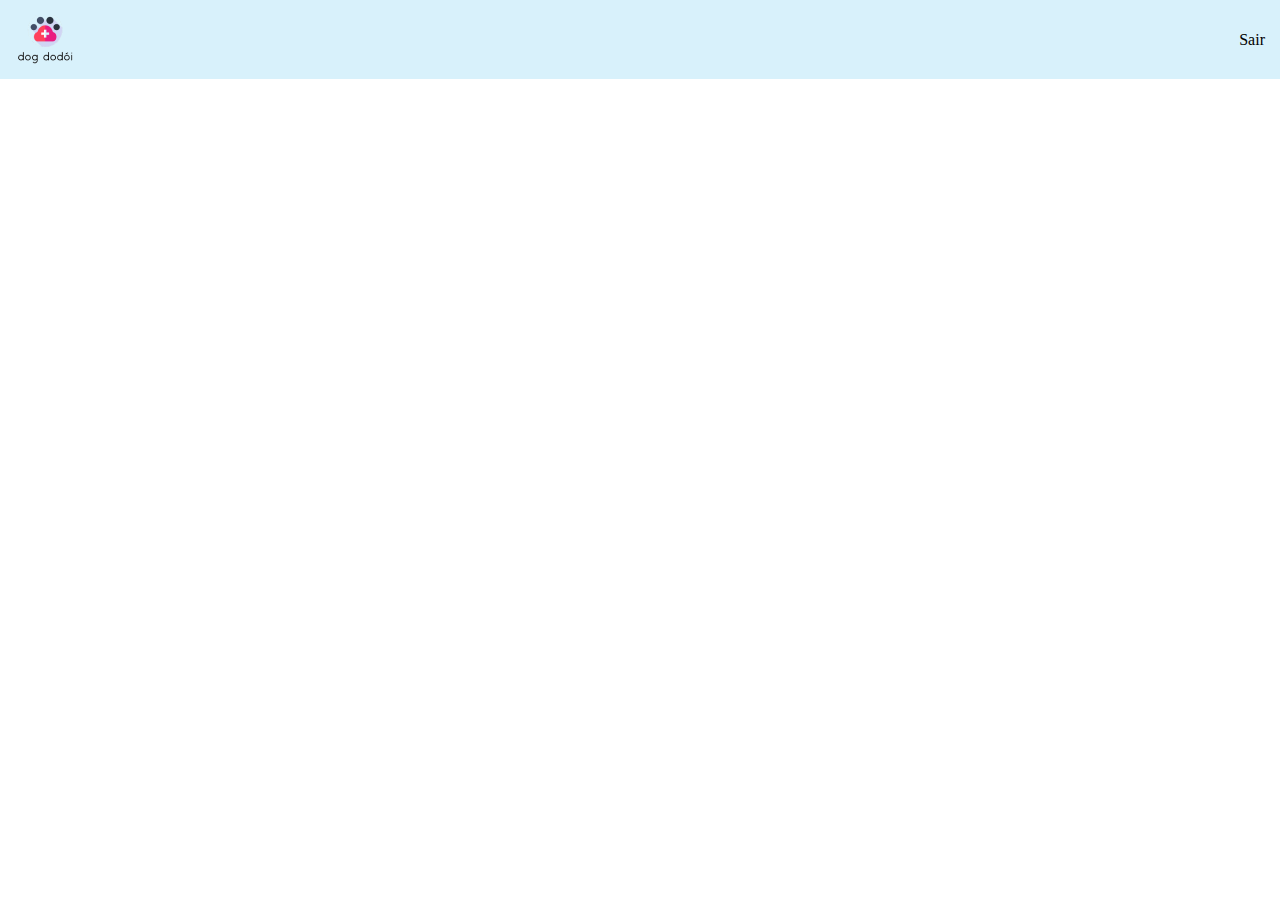
==== front/login.html @ e29073c0 "first commit" ====
<!DOCTYPE html>
<html lang="en">
<head>
    <meta charset="UTF-8">
    <meta http-equiv="X-UA-Compatible" content="IE=edge">
    <meta name="viewport" content="width=device-width, initial-scale=1.0">
    <title>Document</title>
    <link rel="stylesheet" href="../styles/styles.css">
    <link rel="stylesheet" href="../styles/mobile.css">
</head>
<body>
    <header id="header">
        <img src="../img/logo.png" alt="Logo">
        <nav>
            <a href="index.html">Sair</a>
        </nav>
    </header>


    
</body>
</html>
---- styles/styles.css ----
/*  root- configurações */
 :root {
    --cor-principal:#EA1C81;
    --cor-topo: #D8F1FB;
    --cor-preta: black;
    --cor-fundo: #d8e1ff;
    --cor-branca: #fff;
 /*  -- é a variavel */
 }

 *{
    margin: 0px;
    padding: 0px;
    transition: all 1s;
    box-sizing: border-box;
}
    /* espaço em volta   */


 #header{
    /*  para chamar id, coloca # e o nome */
    background-color: var(--cor-topo);
    /* apos o var, se coloca {} */
    display: flex;
    justify-content: space-between;
    align-items: center;
    padding: 20px;
 }
 
 #header nav a{
    text-decoration: none;
    color: var(--cor-preta);
 }

 #header nav a:hover{ 
    background-color: var(--cor-principal);

    color: var(--cor-branca);
    border-radius: 20px;
    /* muda fonte- font-weight */
 }
 
 .marginlateral{
    margin: 0px 20px;
 }

 main #banner{
    background-image: url('../img/Banner.png');
    height: calc(100vh - 89px);
    background-repeat: no-repeat;
    background-position: center center;
    background-size: cover;
    display: flex;
    flex-direction: column;
    justify-content: center;
    align-items: center;
    color: var(--cor-principal);
 }

 main #banner button {
    background-color: var(--cor-principal);
    color: var(--cor-branca);
    padding: 20px;
    border: none;
    border-radius: 20px;
 }
  .margemCimaBaixo{ 
   margin: 20px 0px
}
 
 main #banner h1 {
    color: var( --cor-principal);
    cursor: pointer;
 }

 #header, main #banner button, #header nav a:hover,
 #bemVindo div, main #beneficios #beneficios-servicos, #rodape{
   padding: 15px;
 }

 #bemVindo{
 display: grid;
 grid-template-columns: repeat(2, 1fr);
 }
 
 #bemVindo h3{
   color: #EA1C81;
   padding-bottom: 10px;
 }
 
  main #beneficios{
   background-color: var(--cor-fundo);
   color: var();
 }
  
#Beneficios {
   text-align: center;
   background-color: #FAFBFF;
   padding: 15px;
}

#beneficios-nossosbeneficios {
   margin-bottom: 34px;
 }

 #beneficios-nossosbeneficios h3 {
   color: #EA1C81;
 }

 #beneficios-servicos h4 {
   color: #EA1C81;
 }

 #beneficios-servicos{
   display: grid;
   grid-template-columns: repeat(3, 1fr);
   text-align: center;
 }

 main #forms #form-formulario form{
   display: flex;
   justify-content: center;
   align-items: center;
   flex-direction: column;
 }

#forms div input{
   display: block;
   padding: 8px;
   border: none; 
   border-radius: 10px;
   outline: none;
   margin-bottom: 10px;
   border-bottom: 1px solid black;  
   width: 450px;
 }

 #forms {
   padding: 20px;
   background-image: url(../img/dog.png);
   background-repeat: no-repeat;
   background-size: contain;
 }

 #forms button{
   padding: 8px;
   border: none;
   cursor: pointer;
   border-radius: 10px;
   color: var(--cor-branca);
   background-color: var(--cor-principal);
   width: 450px;
 }

 #forms #form-texto{
   text-align: center;
   padding: 10px;
 }

 #footer{
   background-color: var(--cor-topo);
   text-align: center;
 }
---- styles/mobile.css ----
/* media query */

/* se (minha tela for menor ou igual a 990px) então faça alguma coisa*/

@media (max-width: 990px){
    #bemVindo{
        display: block;
    }
}

@media(max-width: 823px){
     #forms  {
     background-image: none;
    }
}

 @media(max-width:600px){
    #beneficios-servicos{
        display: block;
    }
}
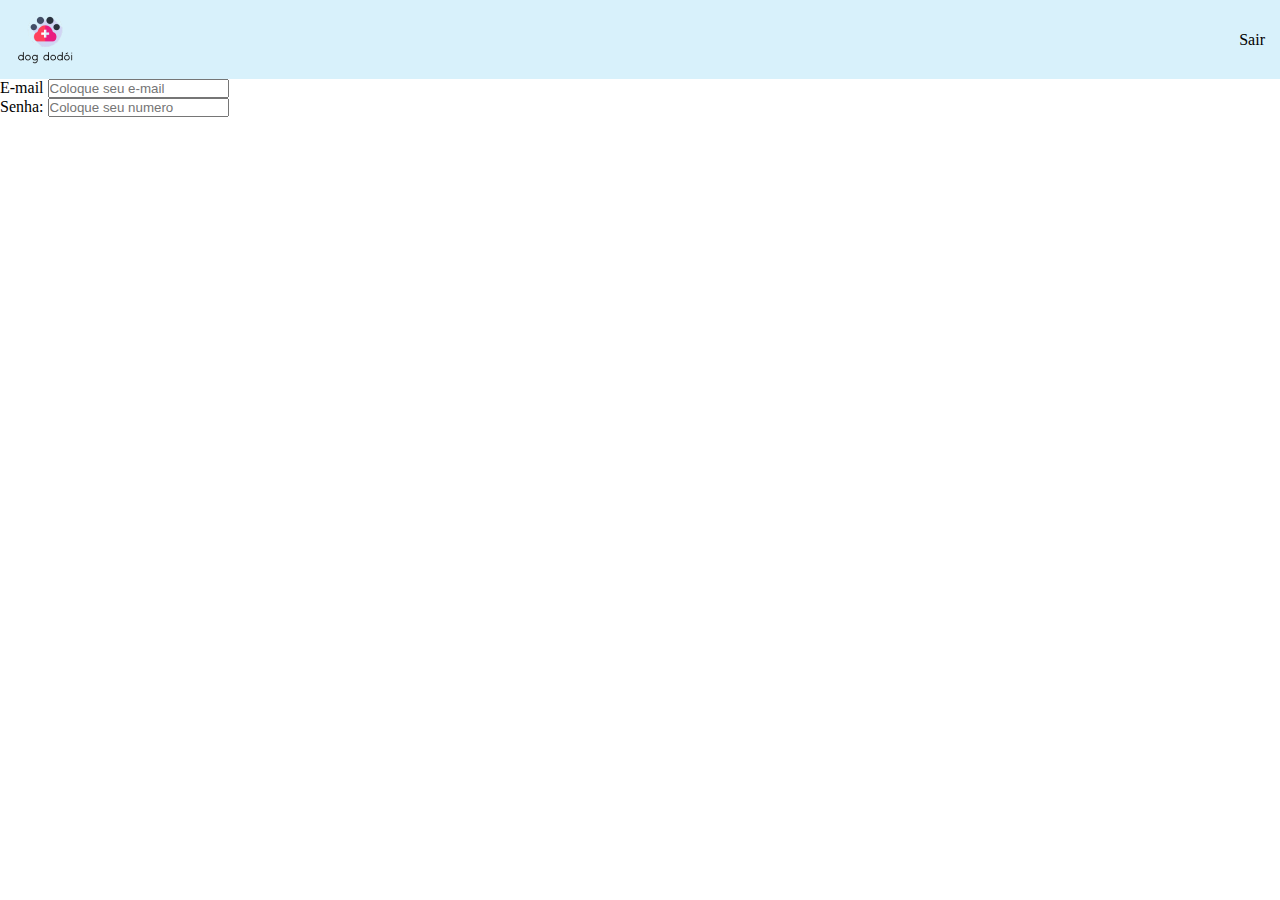
==== commit baa084d9: "first commit" ====
--- a/front/login.html
+++ b/front/login.html
@@ -1,22 +1,34 @@
-<!DOCTYPE html>
-<html lang="en">
-<head>
+  <!DOCTYPE html>
+ <html lang="en">
+ <head>
     <meta charset="UTF-8">
     <meta http-equiv="X-UA-Compatible" content="IE=edge">
     <meta name="viewport" content="width=device-width, initial-scale=1.0">
     <title>Document</title>
     <link rel="stylesheet" href="../styles/styles.css">
     <link rel="stylesheet" href="../styles/mobile.css">
-</head>
-<body>
+ </head>
+ <body>
     <header id="header">
         <img src="../img/logo.png" alt="Logo">
         <nav>
             <a href="index.html">Sair</a>
         </nav>
     </header>
+    
+    <main>
+        <div id="form-formulario">
+            <form action="">
+                <div>
+                    <label for="email">E-mail</label>
+                    <input type="email" name="nome" id="email" required placeholder="Coloque seu e-mail">
+                </div>
+                <div>
+                    <label for="Senha"> Senha:</label>
+                    <input type="Senha" name="2" id="Senha" required placeholder="Coloque seu numero">
+                </div>
+    </main>
 
 
-    
-</body>
-</html>+ </body>
+ </html>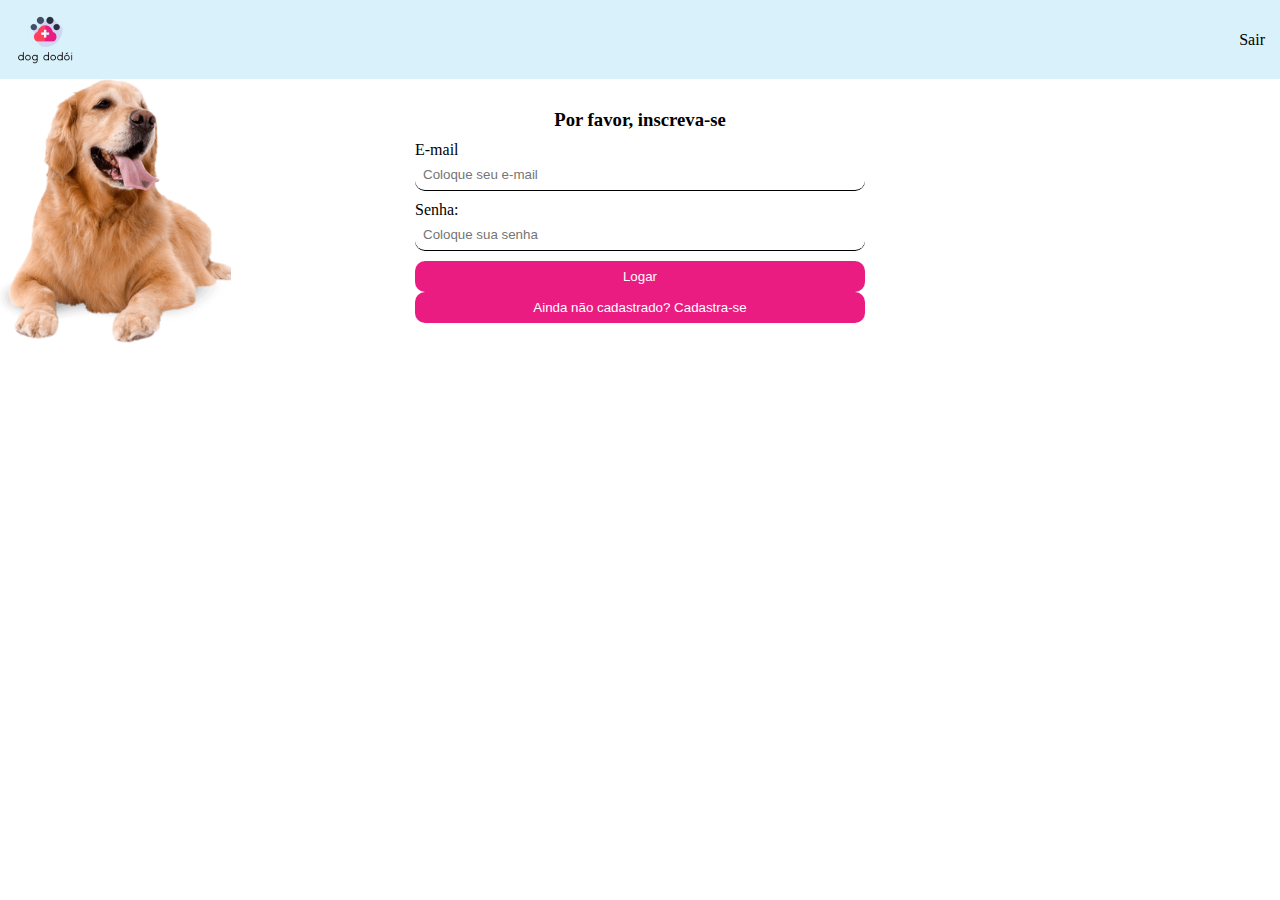
==== commit a8cbfbbe: "Alteração do login" ====
--- a/front/login.html
+++ b/front/login.html
@@ -17,16 +17,33 @@
     </header>
     
     <main>
-        <div id="form-formulario">
-            <form action="">
-                <div>
-                    <label for="email">E-mail</label>
-                    <input type="email" name="nome" id="email" required placeholder="Coloque seu e-mail">
-                </div>
-                <div>
-                    <label for="Senha"> Senha:</label>
-                    <input type="Senha" name="2" id="Senha" required placeholder="Coloque seu numero">
-                </div>
+        <section id="forms">
+            <div id="form-texto">
+                <h3>Por favor, inscreva-se</h3>
+            </div>
+
+            <div id="form-formulario">
+                <form action="">
+                    <div>
+                        <label for="email">E-mail</label>
+                        <input type="email" name="nome" id="email" required placeholder="Coloque seu e-mail">
+                    </div>
+
+                    <div>
+                        <label for="Senha"> Senha:</label>
+                        <input type="Senha" name="Senha" id="Senha" required placeholder="Coloque sua senha">
+                    </div>
+
+                    <div>
+                        <button type="submit">Logar</button>
+                    </div>
+
+                    <div>
+                        <button type="submit">Ainda não cadastrado? Cadastra-se</button>
+                    </div>
+                </form>
+             </div>
+         </section>
     </main>
 
 
--- a/styles/styles.css
+++ b/styles/styles.css
@@ -94,13 +94,13 @@
    color: var();
  }
   
-#Beneficios {
+ #Beneficios {
    text-align: center;
    background-color: #FAFBFF;
    padding: 15px;
-}
-
-#beneficios-nossosbeneficios {
+ }
+ 
+ #beneficios-nossosbeneficios {
    margin-bottom: 34px;
  }
 
@@ -125,7 +125,7 @@
    flex-direction: column;
  }
 
-#forms div input{
+ #forms div input{
    display: block;
    padding: 8px;
    border: none; 
@@ -142,6 +142,12 @@
    background-repeat: no-repeat;
    background-size: contain;
  }
+
+ #forms2 {
+  padding: 20px;
+  background-repeat: no-repeat;
+  background-size: contain;
+}
 
  #forms button{
    padding: 8px;
